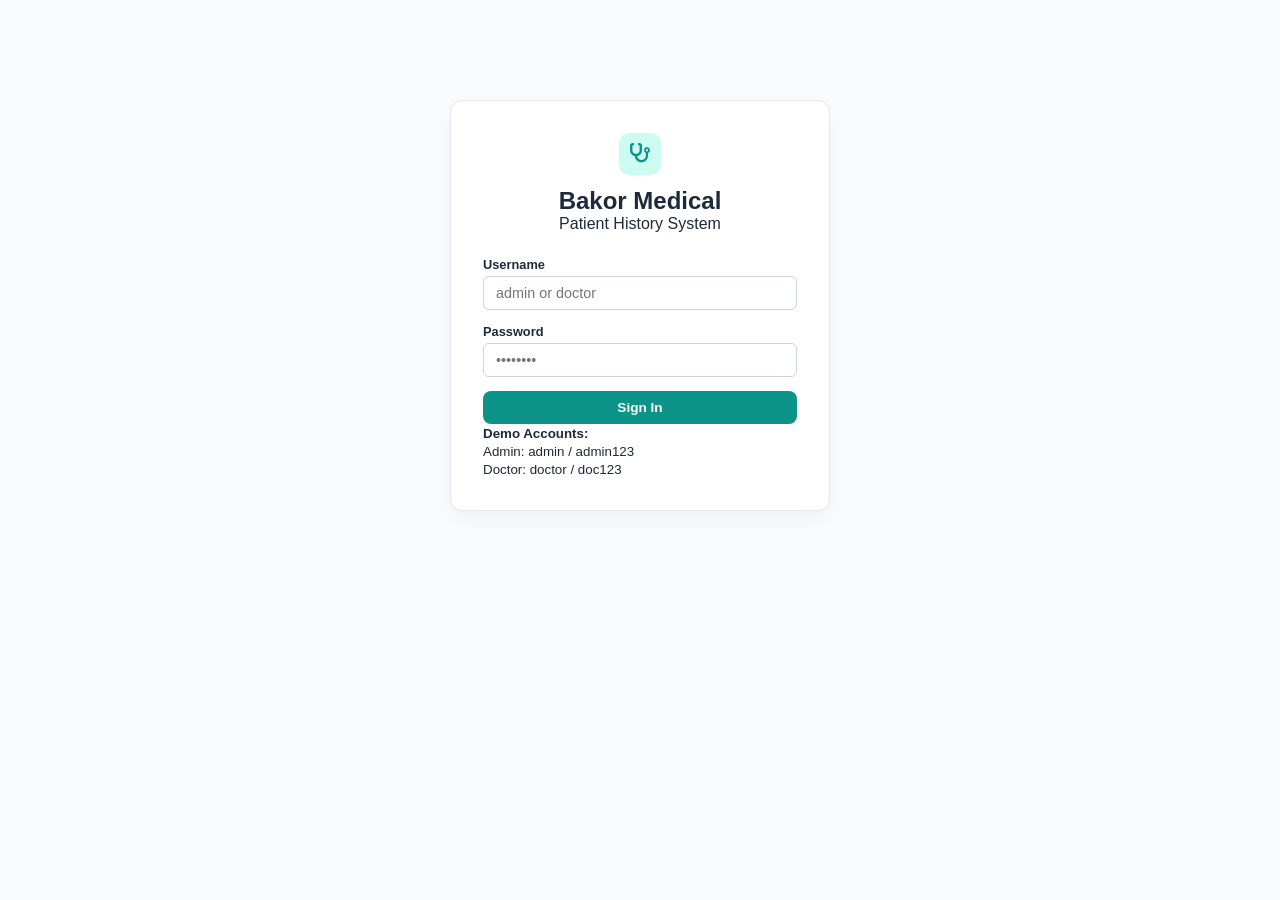
==== index.html @ a0aa473b "first commit" ====
<!DOCTYPE html>
<html lang="en">

<head>
    <meta charset="UTF-8" />
    <meta name="viewport" content="width=device-width, initial-scale=1.0" />
    <title>Dashboard - Bakor Medical</title>
    <link rel="stylesheet" href="style.css" />
    <link rel="stylesheet" href="https://cdnjs.cloudflare.com/ajax/libs/font-awesome/6.4.0/css/all.min.css" />
</head>

<body>

    <!-- AUTHENTICATION SCREEN -->
    <div id="auth-container" class="auth-box">
        <div class="auth-header">
            <div class="brand-icon"><i class="fa-solid fa-stethoscope"></i></div>
            <h2>Bakor Medical</h2>
            <p class="subtitle">Patient History System</p>
        </div>

        <form id="login-form">
            <div class="form-group">
                <label for="username">Username</label>
                <input type="text" id="username" placeholder="admin or doctor" required />
            </div>
            <div class="form-group">
                <label for="password">Password</label>
                <input type="password" id="password" placeholder="••••••••" required />
            </div>
            <button type="submit" class="btn btn-teal btn-full">Sign In</button>
            <p id="login-error" class="error-msg"></p>
        </form>
        <div class="login-hints">
            <small><strong>Demo Accounts:</strong></small><br />
            <small>Admin: <code>admin</code> / <code>admin123</code></small><br />
            <small>Doctor: <code>doctor</code> / <code>doc123</code></small>
        </div>
    </div>

    <!-- MAIN APP CONTAINER -->
    <div id="app-container" class="app-layout hidden">
        <!-- SIDEBAR -->
        <aside class="sidebar">
            <div class="sidebar-brand">
                <div class="brand-icon"><i class="fa-solid fa-stethoscope"></i></div>
                <div class="brand-text">
                    <h3>Bakor Medical</h3>
                    <span>Patient History System</span>
                </div>
            </div>

            <nav class="sidebar-nav">
                <a href="index.html" class="nav-item active"><i class="fa-solid fa-border-all"></i> Dashboard</a>
                <a href="patient.html" class="nav-item"><i class="fa-solid fa-users"></i> Patients</a>
                <a href="medical.html" class="nav-item"><i class="fa-solid fa-file-medical"></i> Medical Records</a>
                <a href="report.html" class="nav-item"><i class="fa-solid fa-print"></i> Reports</a>
            </nav>

            <div class="sidebar-footer">
                <button id="logout-btn" class="logout-btn">
                    <i class="fa-solid fa-arrow-right-from-bracket"></i> Logout
                </button>
            </div>
        </aside>

        <!-- MAIN CONTENT -->
        <div class="main-wrapper">
            <!-- Inside <header class="top-header"> -->
            <header class="top-header">
                <div class="header-left">
                    <!-- HAMBURGER MENU BUTTON -->
                    <button id="toggle-sidebar-btn" class="hamburger-btn">
                        <i class="fa-solid fa-bars"></i>
                    </button>
                    <div class="breadcrumb">Dashboard</div>
                </div>
            
                <div class="user-profile">
                    <div id="avatar-circle" class="avatar">OA</div>
                    <div class="user-info">
                        <span id="user-display-name" class="user-name">Owokoni Agrinya</span>
                        <span id="user-role-badge" class="user-role">Admin</span>
                    </div>
                </div>
            </header>

            <main class="content-body">
                <div class="page-title">
                    <h2>Dashboard</h2>
                    <p>Overview of hospital statistics and recent activities.</p>
                </div>

                <div class="metrics-grid">
                    <div class="metric-card">
                        <div class="metric-icon teal"><i class="fa-solid fa-user-group"></i></div>
                        <div class="metric-data">
                            <span class="metric-label">Total Patients</span>
                            <h3 id="stat-patient-count">0</h3>
                        </div>
                    </div>

                    <div class="metric-card">
                        <div class="metric-icon blue"><i class="fa-solid fa-notes-medical"></i></div>
                        <div class="metric-data">
                            <span class="metric-label">Total Medical Records</span>
                            <h3 id="stat-record-count">0</h3>
                        </div>
                    </div>
                </div>

                <div class="dashboard-widgets">
                    <div class="widget-card flex-2">
                        <div class="widget-header">
                            <h3>Recent Medical Records</h3>
                            <a href="medical.html" class="link-btn">View All</a>
                        </div>
                        <table class="data-table">
                            <thead>
                                <tr>
                                    <th>PATIENT</th>
                                    <th>DIAGNOSIS</th>
                                    <th>DATE</th>
                                </tr>
                            </thead>
                            <tbody id="recent-records-list"></tbody>
                        </table>
                    </div>

                    <div class="widget-card flex-1">
                        <div class="widget-header">
                            <h3>Quick Actions</h3>
                        </div>
                        <div class="quick-actions-list">
                            <a href="patient.html?action=new" class="btn btn-outline btn-full"><i
                                    class="fa-solid fa-user-plus"></i> Register Patient</a>
                            <a href="medical.html?action=new" class="btn btn-outline btn-full"><i
                                    class="fa-solid fa-folder-plus"></i> Add Medical Record</a>
                            <a href="report.html" class="btn btn-outline btn-full"><i
                                    class="fa-solid fa-file-export"></i> Export Reports</a>
                        </div>
                    </div>
                </div>
            </main>
        </div>
    </div>

    <script src="app.js"></script>
</body>

</html>
---- style.css ----
:root {
    --sidebar-bg: #0b1329;
    --sidebar-hover: #172554;
    --sidebar-active: #132a4a;
    --sidebar-text: #94a3b8;
    --teal-primary: #0d9488;
    --teal-hover: #0f766e;
    --bg-main: #f8fafc;
    --card-bg: #ffffff;
    --text-dark: #1e293b;
    --text-muted: #64748b;
    --border-color: #f1f5f9;
    --danger: #ef4444;
}

* {
    box-sizing: border-box;
    margin: 0;
    padding: 0;
    font-family: -apple-system, BlinkMacSystemFont, "Segoe UI", Roboto, Helvetica, Arial, sans-serif;
}

body {
    background-color: var(--bg-main);
    color: var(--text-dark);
}

.hidden {
    display: none !important;
}

/* AUTHENTICATION BOX */
.auth-box {
    max-width: 380px;
    margin: 100px auto;
    background: var(--card-bg);
    padding: 32px;
    border-radius: 12px;
    box-shadow: 0 10px 25px -5px rgba(0, 0, 0, 0.05);
    border: 1px solid #e2e8f0;
}

.auth-header {
    text-align: center;
    margin-bottom: 24px;
}

.brand-icon {
    width: 42px;
    height: 42px;
    background: #ccfbf1;
    color: var(--teal-primary);
    border-radius: 10px;
    display: flex;
    align-items: center;
    justify-content: center;
    font-size: 1.2rem;
    margin: 0 auto 12px;
}

/* APP LAYOUT */
.app-layout {
    display: flex;
    height: 100vh;
    overflow: hidden;
}

/* SIDEBAR */
.sidebar {
    width: 250px;
    background-color: var(--sidebar-bg);
    display: flex;
    flex-direction: column;
    justify-content: space-between;
}

.sidebar-brand {
    padding: 24px 20px;
    display: flex;
    align-items: center;
    gap: 12px;
    color: white;
}

.sidebar-brand h3 {
    font-size: 1rem;
    font-weight: 600;
}

.sidebar-brand span {
    font-size: 0.75rem;
    color: var(--sidebar-text);
    display: block;
}

.sidebar-nav {
    display: flex;
    flex-direction: column;
    gap: 4px;
    padding: 0 12px;
}

.nav-item {
    background: transparent;
    border: none;
    color: var(--sidebar-text);
    padding: 12px 16px;
    border-radius: 8px;
    display: flex;
    align-items: center;
    gap: 12px;
    font-size: 0.9rem;
    font-weight: 500;
    text-decoration: none;
    transition: all 0.2s;
    width: 100%;
}

.nav-item:hover {
    background-color: var(--sidebar-hover);
    color: white;
}

.nav-item.active {
    background-color: var(--sidebar-active);
    color: #2dd4bf;
}

.sidebar-footer {
    padding: 16px;
    border-top: 1px solid rgba(255, 255, 255, 0.05);
}

.logout-btn {
    background: transparent;
    border: none;
    color: var(--sidebar-text);
    display: flex;
    align-items: center;
    gap: 12px;
    cursor: pointer;
    font-size: 0.9rem;
    padding: 8px;
    width: 100%;
}

.logout-btn:hover {
    color: white;
}

/* MAIN WRAPPER */
.main-wrapper {
    flex: 1;
    min-width: 0;
    /* Prevents flex items from clipping/overflowing */
    width: 100%;
    display: flex;
    flex-direction: column;
    overflow-y: auto;
    transition: all 0.3s cubic-bezier(0.4, 0, 0.2, 1);
}

.top-header {
    height: 64px;
    background: var(--card-bg);
    border-bottom: 1px solid #e2e8f0;
    display: flex;
    justify-content: space-between;
    align-items: center;
    padding: 0 32px;
}

.breadcrumb {
    font-size: 0.95rem;
    font-weight: 600;
    color: var(--text-dark);
}

.user-profile {
    display: flex;
    align-items: center;
    gap: 12px;
}

.avatar {
    width: 36px;
    height: 36px;
    background: #10b981;
    color: white;
    border-radius: 50%;
    display: flex;
    align-items: center;
    justify-content: center;
    font-weight: 600;
    font-size: 0.85rem;
}

.user-info {
    display: flex;
    flex-direction: column;
}

.user-name {
    font-size: 0.85rem;
    font-weight: 600;
}

.user-role {
    font-size: 0.75rem;
    color: var(--text-muted);
}

/* CONTENT BODY */
.content-body {
    padding: 32px;
}

.page-header {
    display: flex;
    justify-content: space-between;
    align-items: center;
    margin-bottom: 24px;
}

.page-title {
    margin-bottom: 24px;
}

.page-title h2,
.page-header h2 {
    font-size: 1.5rem;
    color: var(--text-dark);
}

.page-title p,
.page-header p {
    color: var(--text-muted);
    font-size: 0.9rem;
}

/* METRICS */
.metrics-grid {
    display: grid;
    grid-template-columns: repeat(2, 1fr);
    gap: 20px;
    margin-bottom: 28px;
}

.metric-card {
    background: var(--card-bg);
    padding: 20px;
    border-radius: 12px;
    border: 1px solid #e2e8f0;
    display: flex;
    align-items: center;
    gap: 16px;
}

.metric-icon {
    width: 48px;
    height: 48px;
    border-radius: 10px;
    display: flex;
    align-items: center;
    justify-content: center;
    font-size: 1.25rem;
}

.metric-icon.teal {
    background: #ccfbf1;
    color: var(--teal-primary);
}

.metric-icon.blue {
    background: #dbeafe;
    color: #2563eb;
}

.metric-label {
    font-size: 0.85rem;
    color: var(--text-muted);
}

.metric-data h3 {
    font-size: 1.5rem;
    color: var(--text-dark);
}

/* DASHBOARD WIDGETS */
.dashboard-widgets {
    display: flex;
    gap: 20px;
}

.widget-card {
    background: var(--card-bg);
    border-radius: 12px;
    border: 1px solid #e2e8f0;
    padding: 20px;
}

.card {
    background: var(--card-bg);
    border-radius: 12px;
    border: 1px solid #e2e8f0;
}

.p-24 {
    padding: 24px;
}

.flex-2 {
    flex: 2;
}

.flex-1 {
    flex: 1;
}

.widget-header {
    display: flex;
    justify-content: space-between;
    align-items: center;
    margin-bottom: 16px;
}

.widget-header h3 {
    font-size: 1rem;
    color: var(--text-dark);
}

.quick-actions-list {
    display: flex;
    flex-direction: column;
    gap: 10px;
}

/* SEARCH & TABLES */
.search-box {
    position: relative;
    margin-bottom: 20px;
}

.search-icon {
    position: absolute;
    left: 14px;
    top: 14px;
    color: var(--text-muted);
}

.search-box input {
    width: 100%;
    padding: 10px 10px 10px 40px;
    border: 1px solid #e2e8f0;
    border-radius: 8px;
    font-size: 0.9rem;
    background: white;
}

.table-card {
    background: var(--card-bg);
    border-radius: 12px;
    border: 1px solid #e2e8f0;
    overflow: hidden;
}

.data-table {
    width: 100%;
    border-collapse: collapse;
    text-align: left;
}

.data-table th {
    padding: 14px 18px;
    background: #f8fafc;
    color: var(--text-muted);
    font-size: 0.75rem;
    font-weight: 700;
    border-bottom: 1px solid #e2e8f0;
}

.data-table td {
    padding: 14px 18px;
    border-bottom: 1px solid #f1f5f9;
    font-size: 0.88rem;
}

/* BUTTONS & MODALS */
.btn {
    padding: 9px 16px;
    border-radius: 8px;
    font-weight: 600;
    font-size: 0.85rem;
    cursor: pointer;
    border: none;
    display: inline-flex;
    align-items: center;
    gap: 8px;
    justify-content: center;
    text-decoration: none;
}

.btn-teal {
    background: var(--teal-primary);
    color: white;
}

.btn-teal:hover {
    background: var(--teal-hover);
}

.btn-outline {
    background: white;
    border: 1px solid #e2e8f0;
    color: var(--text-dark);
}

.btn-outline:hover {
    background: #f8fafc;
}

.btn-full {
    width: 100%;
}

.link-btn {
    background: none;
    border: none;
    color: var(--teal-primary);
    font-weight: 600;
    font-size: 0.85rem;
    cursor: pointer;
    text-decoration: none;
}

.modal {
    position: fixed;
    top: 0;
    left: 0;
    width: 100%;
    height: 100%;
    background: rgba(15, 23, 42, 0.4);
    display: flex;
    align-items: center;
    justify-content: center;
    z-index: 1000;
}

.modal-content {
    background: white;
    width: 100%;
    max-width: 480px;
    border-radius: 12px;
    padding: 24px;
}

.modal-header {
    display: flex;
    justify-content: space-between;
    margin-bottom: 16px;
}

.close-modal {
    font-size: 1.25rem;
    cursor: pointer;
}

.form-group {
    margin-bottom: 14px;
}

.form-group label {
    display: block;
    font-size: 0.8rem;
    font-weight: 600;
    margin-bottom: 4px;
}

.form-group input,
.form-group select,
.form-group textarea {
    width: 100%;
    padding: 8px 12px;
    border: 1px solid #cbd5e1;
    border-radius: 6px;
    font-size: 0.9rem;
}

.form-row {
    display: flex;
    gap: 12px;
}

/* Smooth transitions */
.sidebar {
    width: 250px;
    transition: width 0.3s cubic-bezier(0.4, 0, 0.2, 1);
    position: relative;
}

.sidebar-toggle-btn {
    background: transparent;
    border: none;
    color: var(--sidebar-text);
    cursor: pointer;
    padding: 4px 8px;
    border-radius: 6px;
    margin-left: auto;
}

.sidebar-toggle-btn:hover {
    color: white;
    background-color: var(--sidebar-hover);
}



/* HEADER LEFT GROUP */
.header-left {
    display: flex;
    align-items: center;
    gap: 16px;
}

.hamburger-btn {
    background: transparent;
    border: 1px solid #e2e8f0;
    color: var(--text-dark);
    font-size: 1.1rem;
    padding: 6px 10px;
    border-radius: 6px;
    cursor: pointer;
    transition: all 0.2s;
}

.hamburger-btn:hover {
    background-color: #f1f5f9;
    color: var(--teal-primary);
}

/* SIDEBAR SLIDE & COLLAPSE TRANSITIONS */
.sidebar {
    width: 250px;
    min-width: 250px;
    background-color: var(--sidebar-bg);
    display: flex;
    flex-direction: column;
    justify-content: space-between;
    transition: margin-left 0.3s cubic-bezier(0.4, 0, 0.2, 1);
    z-index: 100;
    height: 100vh;
}

/* FULLY HIDDEN STATE */
.sidebar.collapsed {
    margin-left: -250px;
    /* Slides off-screen completely */
}

/* PRINT STYLES */
@media print {
    body * {
        visibility: hidden;
    }

    .printable-area,
    .printable-area * {
        visibility: visible;
    }

    .printable-area {
        position: absolute;
        left: 0;
        top: 0;
        width: 100%;
    }
}
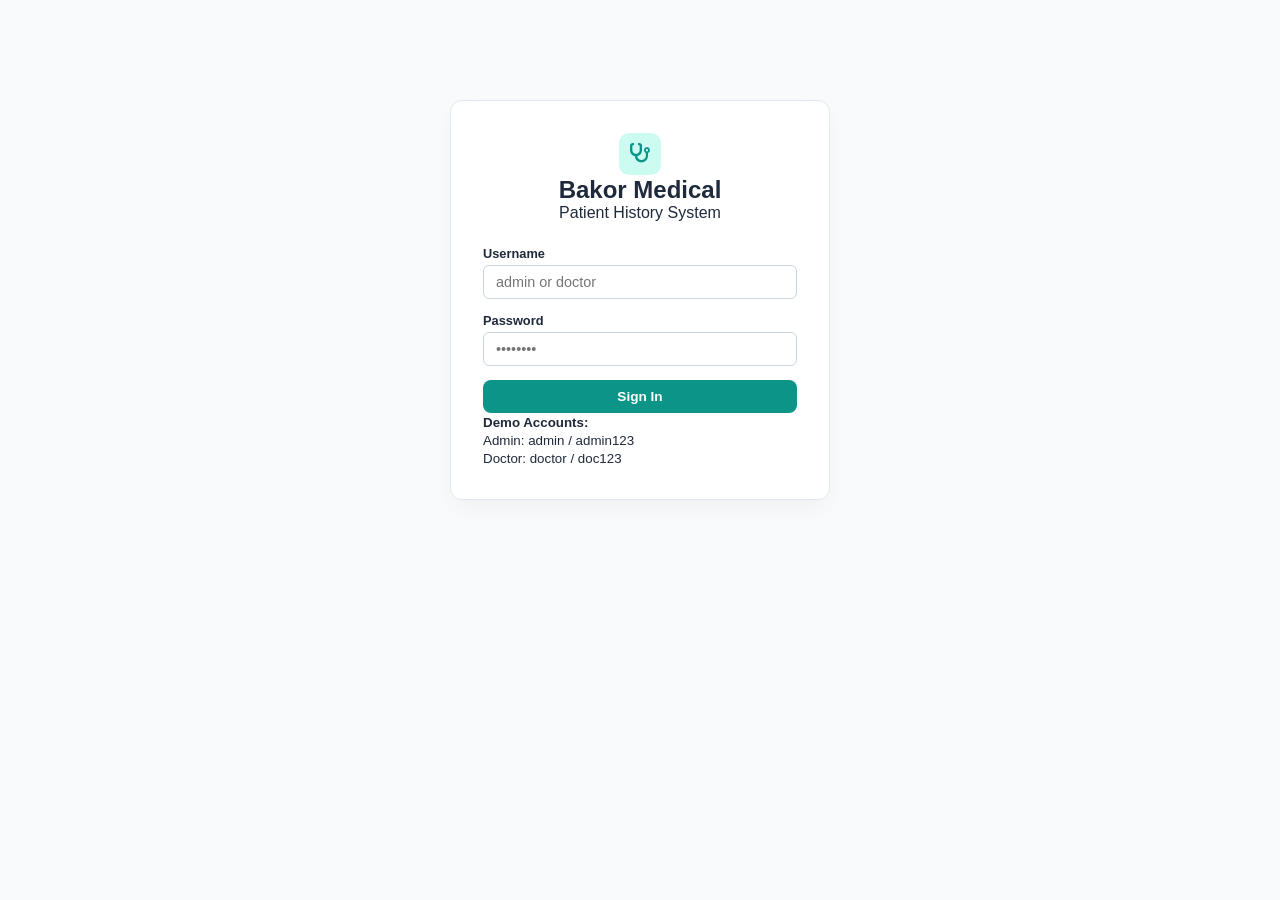
==== commit 62c224ba: "seo changes" ====
--- a/index.html
+++ b/index.html
@@ -4,9 +4,17 @@
 <head>
     <meta charset="UTF-8" />
     <meta name="viewport" content="width=device-width, initial-scale=1.0" />
-    <title>Dashboard - Bakor Medical</title>
+    <title>Dashboard - BAKOR Medical</title>
+    <meta name="description" content="Dashboard for BAKOR Medical Patient History Site">
+    <meta name="author" content="Angel Nelson Eteng">
+    <meta property="og:title" content="Dashboard - BAKOR Medical">
+    <meta property="og:description" content="Dashboard for BAKOR Medical Patient History Site">
+    <meta property="og:image"
+        content="https://etimg.etb2bimg.com/photo/94525801.cms">
+    <meta property="og:url" content="https://bakor-medical.netlify.app/">
     <link rel="stylesheet" href="style.css" />
     <link rel="stylesheet" href="https://cdnjs.cloudflare.com/ajax/libs/font-awesome/6.4.0/css/all.min.css" />
+    <script src="app.js" defer></script>
 </head>
 
 <body>
@@ -145,7 +153,6 @@
         </div>
     </div>
 
-    <script src="app.js"></script>
 </body>
 
 </html>
--- a/style.css
+++ b/style.css
@@ -55,7 +55,7 @@
     align-items: center;
     justify-content: center;
     font-size: 1.2rem;
-    margin: 0 auto 12px;
+    margin: 0 auto 1px;
 }
 
 /* APP LAYOUT */
@@ -78,7 +78,7 @@
     padding: 24px 20px;
     display: flex;
     align-items: center;
-    gap: 12px;
+    gap: 10px;
     color: white;
 }
 
@@ -167,7 +167,7 @@
     display: flex;
     justify-content: space-between;
     align-items: center;
-    padding: 0 32px;
+    padding: 0 32px 0 64px;
 }
 
 .breadcrumb {
@@ -524,13 +524,18 @@
 
 .hamburger-btn {
     background: transparent;
-    border: 1px solid #e2e8f0;
+    border: 1px solid #cbd5e1;
     color: var(--text-dark);
     font-size: 1.1rem;
-    padding: 6px 10px;
-    border-radius: 6px;
+    width: 36px;
+    height: 36px;
+    border-radius: 8px;
     cursor: pointer;
-    transition: all 0.2s;
+    display: flex;
+    align-items: center;
+    justify-content: center;
+    box-shadow: 0 2px 5px rgba(0, 0, 0, 0.1);
+    transition: all 0.2s ease;
 }
 
 .hamburger-btn:hover {
@@ -551,6 +556,12 @@
     height: 100vh;
 }
 
+.app-layout:not(.has-collapsed-sidebar) .hamburger-btn {
+    background: var(--sidebar-hover);
+    color: #ffffff;
+    border-color: rgba(255, 255, 255, 0.2); 
+}
+
 /* FULLY HIDDEN STATE */
 .sidebar.collapsed {
     margin-left: -250px;
@@ -574,4 +585,96 @@
         top: 0;
         width: 100%;
     }
+}
+
+
+/* =========================================================
+   MOBILE & TABLET RESPONSIVE MEDIA QUERY (< 768px)
+   ========================================================= */
+@media screen and (max-width: 768px) {
+
+    /* Layout adjustments */
+    .app-layout {
+        position: relative;
+    }
+
+    /* Make sidebar slide over content on mobile instead of pushing it */
+    .sidebar {
+        position: absolute;
+        top: 0;
+        left: 0;
+        height: 100vh;
+        box-shadow: 4px 0 15px rgba(0, 0, 0, 0.2);
+    }
+
+    /* Default mobile state: hidden off-screen */
+    .sidebar.collapsed {
+        margin-left: -250px;
+    }
+
+    /* Header mobile padding */
+    .top-header {
+        padding: 0 16px;
+    }
+
+    /* Content area mobile padding */
+    .content-body {
+        padding: 16px;
+    }
+
+    /* Stack metric cards vertically on small screens */
+    .metrics-grid {
+        grid-template-columns: 1fr;
+        gap: 12px;
+    }
+
+    /* Stack dashboard widgets vertically */
+    .dashboard-widgets {
+        flex-direction: column;
+        gap: 16px;
+    }
+
+    /* Header title & button stacking for Patients and Records pages */
+    .page-header {
+        flex-direction: column;
+        align-items: flex-start;
+        gap: 12px;
+    }
+
+    .page-header .btn {
+        width: 100%;
+    }
+
+    /* Form row elements (like Gender & DOB) stack on phones */
+    .form-row {
+        flex-direction: column;
+        gap: 0;
+    }
+
+    /* Table overflow wrapper so tables slide horizontally without breaking mobile width */
+    .table-card {
+        overflow-x: auto;
+    }
+
+    /* Modal responsiveness for phone screens */
+    .modal-content {
+        width: 92%;
+        padding: 16px;
+        margin: 0 16px;
+    }
+
+    .hamburger-btn {
+        position: fixed;
+        top: 10px;
+        left: 10px;
+        z-index: 1001;
+        /* Keeps it layered above the sidebar */
+        width: 25px;
+        height: 25px;
+
+    }
+
+    .header-left {
+        margin-left: 30px;
+    }
 }
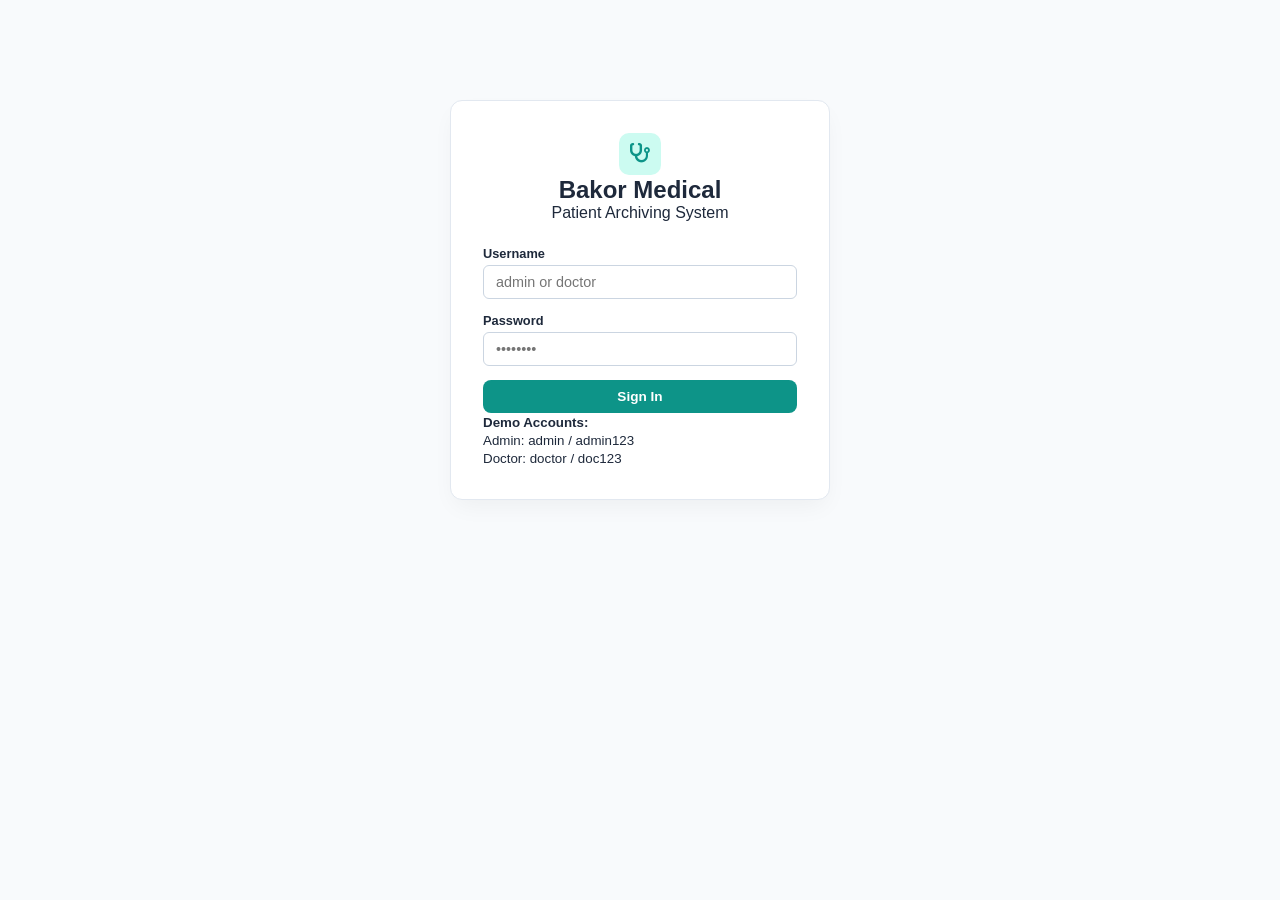
==== commit b1ff0dd1: "technicalities" ====
--- a/index.html
+++ b/index.html
@@ -24,7 +24,7 @@
         <div class="auth-header">
             <div class="brand-icon"><i class="fa-solid fa-stethoscope"></i></div>
             <h2>Bakor Medical</h2>
-            <p class="subtitle">Patient History System</p>
+            <p class="subtitle">Patient Archiving System</p>
         </div>
 
         <form id="login-form">
@@ -85,9 +85,9 @@
                 </div>
             
                 <div class="user-profile">
-                    <div id="avatar-circle" class="avatar">OA</div>
+                    <div id="avatar-circle" class="avatar">AN</div>
                     <div class="user-info">
-                        <span id="user-display-name" class="user-name">Owokoni Agrinya</span>
+                        <span id="user-display-name" class="user-name">Angel Nelson</span>
                         <span id="user-role-badge" class="user-role">Admin</span>
                     </div>
                 </div>
--- a/style.css
+++ b/style.css
@@ -446,6 +446,10 @@
     z-index: 1000;
 }
 
+.modal.hidden {
+    display: none !important;
+}
+
 .modal-content {
     background: white;
     width: 100%;
